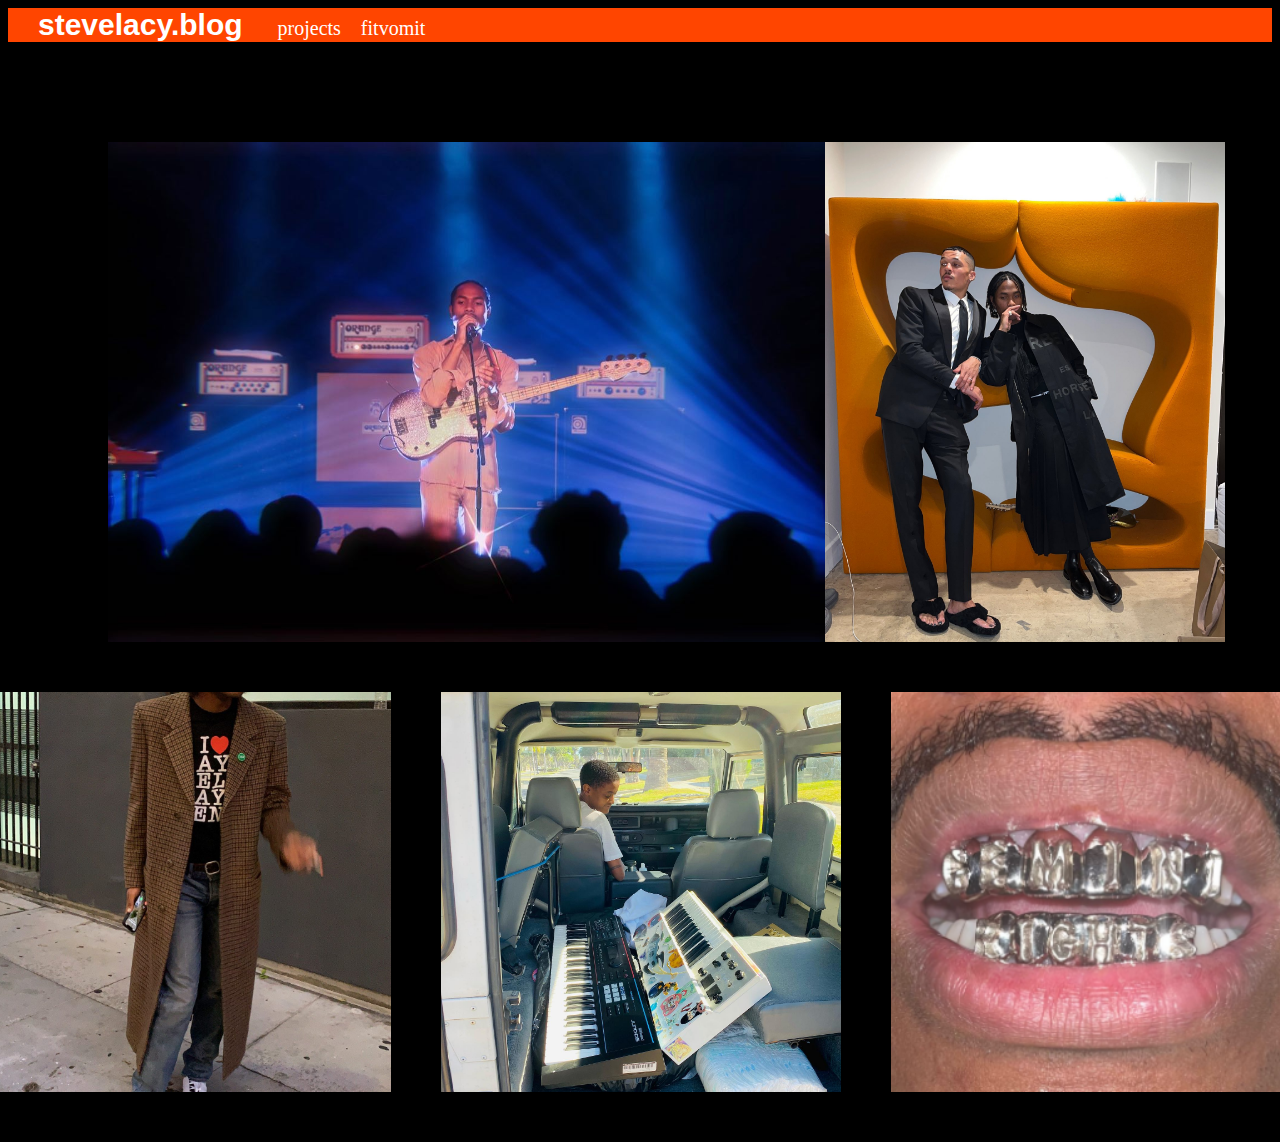
==== index.html @ f9ec7870 "finished front-page" ====
<!DOCTYPE html>
<html lang="en">
    <head>
        <meta charset="UTF-8">
        <title>stevelacy.blog</title>
        <link rel="stylesheet" href="style.css">
    </head>

    <body>
        <div class="header">
            <a class="logo">stevelacy.blog</a>
            <a class="projects">projects</a>
            <a class="vomit">fitvomit</a>
        </div>
        <div class="imgs">
            <div class="row1">
                <img src="images/stage.jpg" class="stage">
                <img src="images/couch.jpg" class="couch">
            </div>
            
            <div class="row2">
                <img src="images/ny.jpg">
                <img src="images/syd.jpg">
                <img src="images/teeth.png">
            </div>
        </div>
    </body>
</html>
---- style.css ----
body {
    background-color: black;
}
.header {
    color: white;
    background-color: orangered;
    font-size: 20px;
}
.logo {
    font-size: 30px;
    font-family: sans-serif;
    font-weight: bold;
    margin-left: 30px;
    margin-right: 30px;
}
.projects {
    margin-right: 15px;
}
.stage {
    height: 500px;
    width: auto;

}
.couch {
    height: 500px;
    width: auto;
}
.row1 {
    display: flex;
    justify-content: space-around;
    margin: 100px 100px 50px 100px
}
.row2 {
    display: flex;
    justify-content: center;
    gap: 50px;
    margin-bottom: 50px;

}

.row2 img {
    height: 400px;
    width: auto;
}
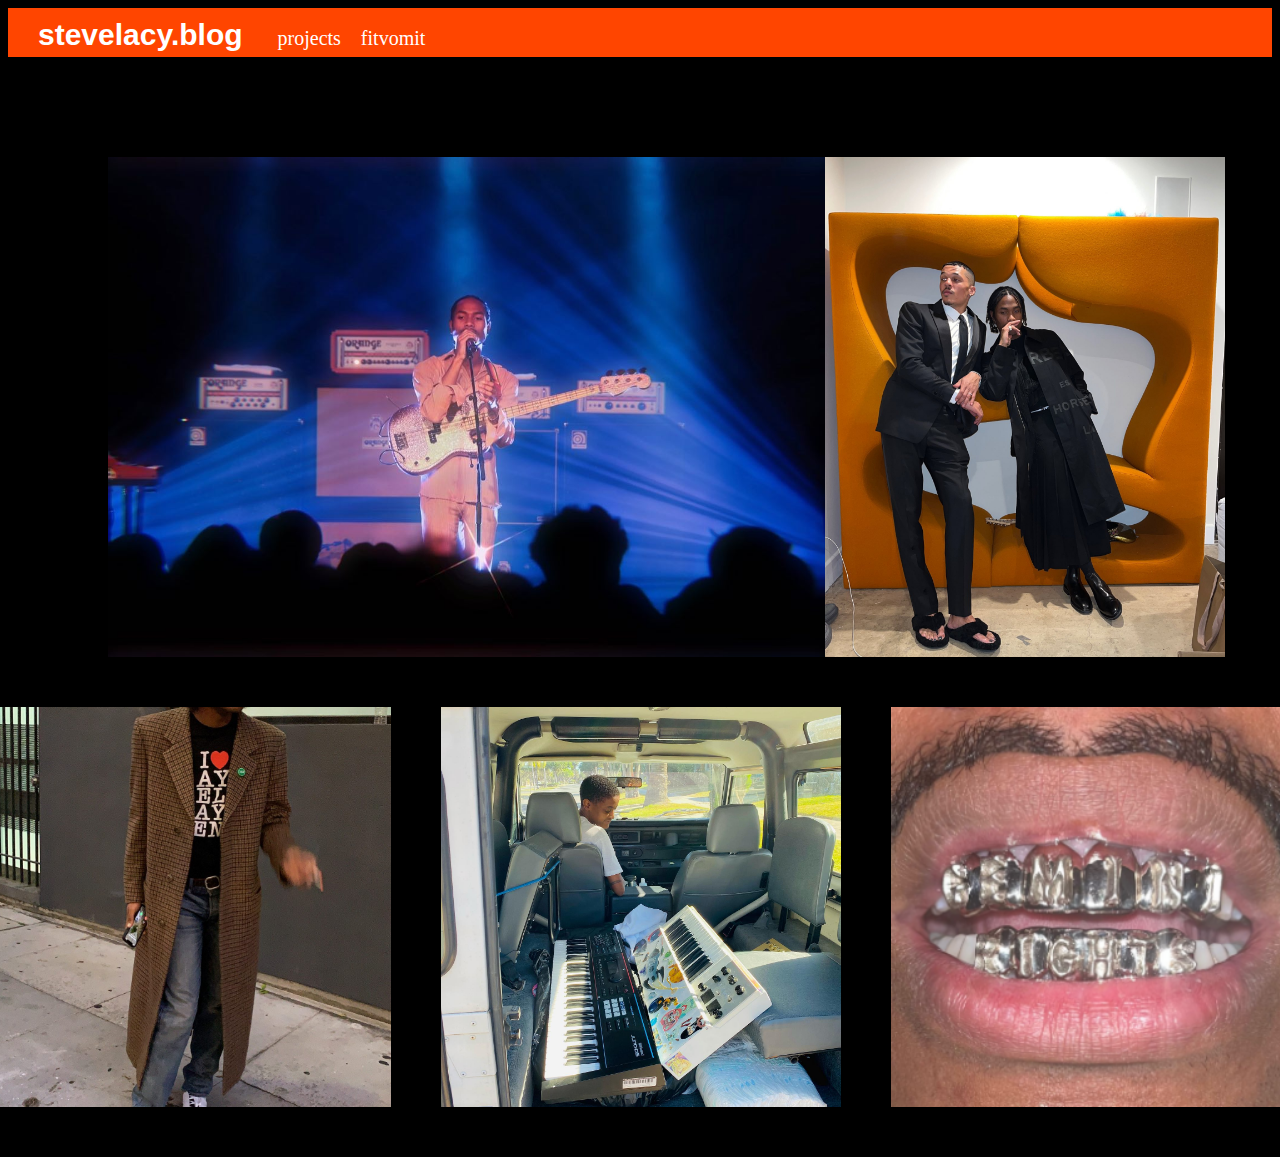
==== commit ce9ee801: "added gemini rights to projects" ====
--- a/index.html
+++ b/index.html
@@ -9,7 +9,7 @@
     <body>
         <div class="header">
             <a class="logo">stevelacy.blog</a>
-            <a class="projects">projects</a>
+            <a class="projects" href="projects.html">projects</a>
             <a class="vomit">fitvomit</a>
         </div>
         <div class="imgs">
--- a/style.css
+++ b/style.css
@@ -5,6 +5,8 @@
     color: white;
     background-color: orangered;
     font-size: 20px;
+    padding-top: 10px;
+    padding-bottom: 5px;
 }
 .logo {
     font-size: 30px;
@@ -12,9 +14,13 @@
     font-weight: bold;
     margin-left: 30px;
     margin-right: 30px;
+    text-decoration: none;
+    color: white;
 }
 .projects {
     margin-right: 15px;
+    text-decoration: none;
+    color: white;
 }
 .stage {
     height: 500px;
@@ -41,4 +47,37 @@
 .row2 img {
     height: 400px;
     width: auto;
+}
+.container {
+    display: flex;
+    flex-direction: column;
+    align-items: center;
+}
+.gemini {
+    display: flex;
+    color: white;
+    gap: 100px;
+    margin: 50px;
+
+}
+.geminiart {
+    height: 500px;
+    width: auto;
+}
+.description {
+    width: 600px;
+}
+.right {
+    display: flex;
+    flex-direction: column;
+    align-items: center;
+    text-align: center;
+}
+.tracks 
+.title {
+    text-align: center;
+    font-size: 20px;
+}
+li {
+    margin: 55px;
 }